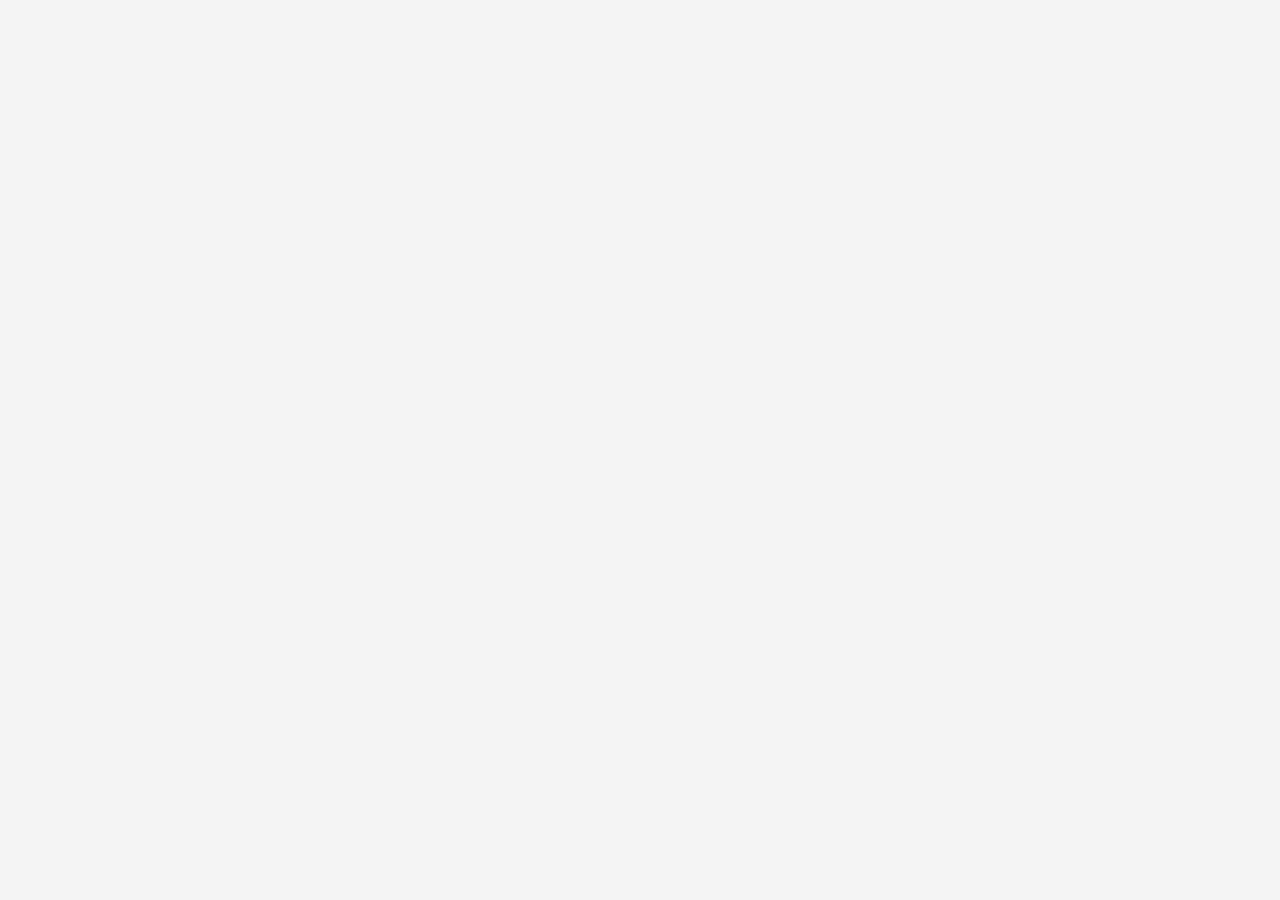
==== index.html @ 08cf337b "first commit" ====
<!DOCTYPE html>
<html lang="en">
<head>
    <meta charset="UTF-8">
    <meta name="viewport" content="width=device-width, initial-scale=1.0">
    <title>HealthTech Website!</title>
    <link rel="stylesheet" href="styles.css" />
</head>
<body>
    <div>

    </div>
</body>
</html>
---- styles.css ----
* {
    margin: 0;
    padding: 0;
    box-sizing: border-box;
}

body {
    font-family: Arial, sans-serif;
    line-height: 1.6;
    color: #333;
    background-color: #f4f4f4;
}

header {
    background-color: #2c3e50;
    color: #fff;
    padding: 1rem 0;
    position: sticky;
    top: 0;
    box-shadow: 0 2px 5px rgba(0, 0, 0, 0.1);
}

header h1 {
    margin-left: 2rem;
    margin-bottom: 1rem;
}

nav ul {
    list-style: none;
    display: flex;
    margin-left: 2rem;
    gap: 2rem;
}

nav a {
    color: #fff;
    text-decoration: none;
    transition: color 0.3s;
}

nav a:hover {
    color: #3498db;
}

main {
    max-width: 1000px;
    margin: 2rem auto;
    padding: 0 2rem;
}

section {
    background-color: #fff;
    padding: 2rem;
    margin-bottom: 2rem;
    border-radius: 5px;
    box-shadow: 0 2px 10px rgba(0, 0, 0, 0.1);
}

section h2 {
    color: #2c3e50;
    margin-bottom: 1rem;
}

button {
    background-color: #3498db;
    color: #fff;
    padding: 0.75rem 1.5rem;
    border: none;
    border-radius: 5px;
    cursor: pointer;
    font-size: 1rem;
    transition: background-color 0.3s;
}

button:hover {
    background-color: #2980b9;
}

button.active {
    background-color: #27ae60;
}

footer {
    background-color: #2c3e50;
    color: #fff;
    text-align: center;
    padding: 2rem 0;
    margin-top: 2rem;
}
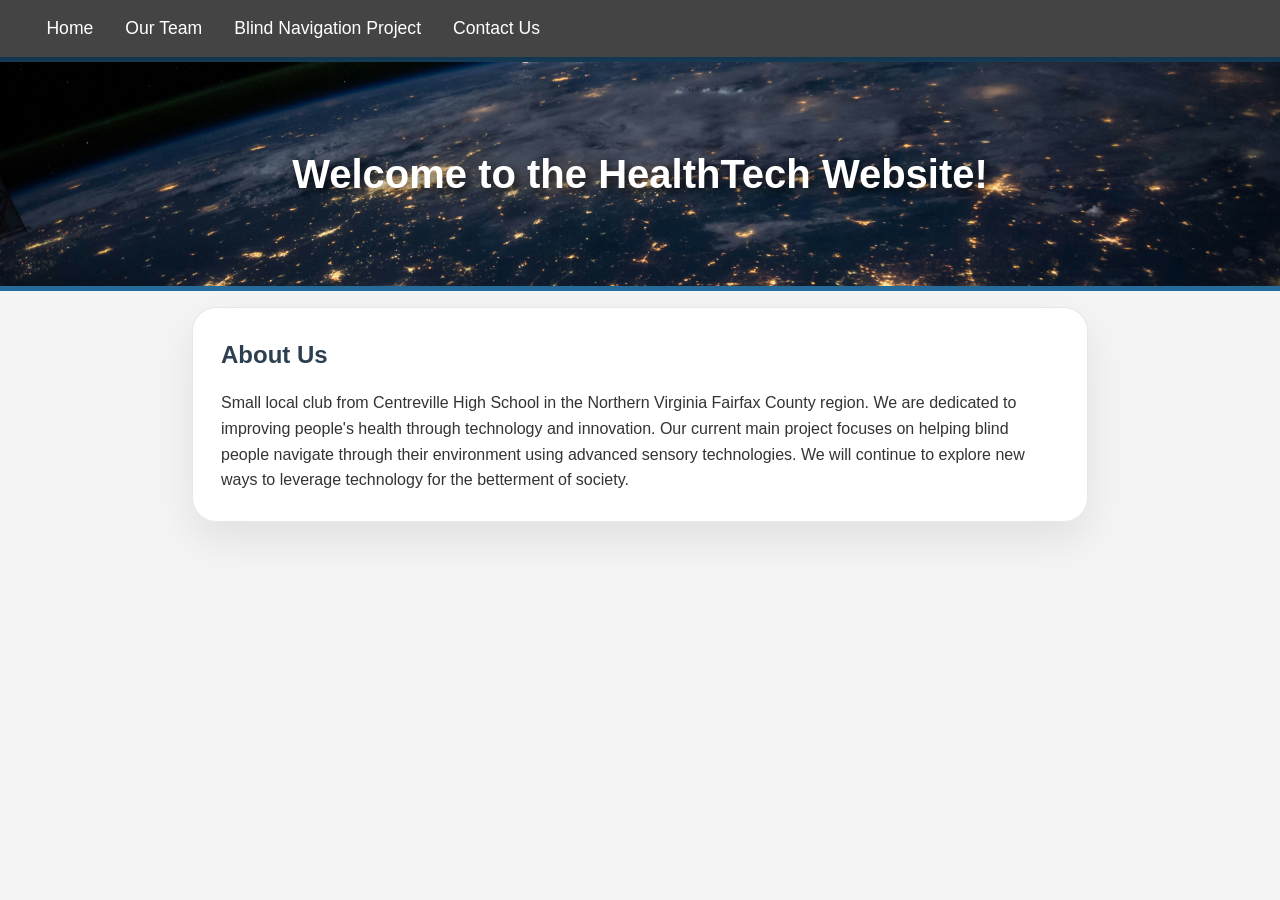
==== commit 81f81464: "New home screen 3 new screens too" ====
--- a/index.html
+++ b/index.html
@@ -8,7 +8,19 @@
 </head>
 <body>
     <div>
-
+        <nav>
+            <ul>
+                <li><a href="index.html">Home</a></li>
+                <li><a href="ourmembers.html">Our Team</a></li>
+                <li><a href="blind.html">Blind Navigation Project</a></li>
+                <li><a href="contact.html">Contact Us</a></li>
+            </ul>
+        </nav>
+        <h1 id="home-header">Welcome to the HealthTech Website!</h1>
+        <section id="about" class="card">
+                <h2 class = "subheading">About Us</h2>
+                <p class = "fade-in">Small local club from Centreville High School in the Northern Virginia Fairfax County region. We are dedicated to improving people's health through technology and innovation. Our current main project focuses on helping blind people navigate through their environment using advanced sensory technologies. We will continue to explore new ways to leverage technology for the betterment of society.</p>
+        </section>
     </div>
 </body>
 </html>
--- a/styles.css
+++ b/styles.css
@@ -33,13 +33,27 @@
 }
 
 nav a {
-    color: #fff;
+    color: #ffffff;
     text-decoration: none;
     transition: color 0.3s;
+    font-size: 1.1rem;
 }
 
 nav a:hover {
-    color: #3498db;
+    color: #db5e34;
+    transform: scale(1.1);
+    font-weight: bold;
+} 
+
+
+nav {
+	background: #444444;
+	color: #fff;
+    position: sticky;
+	top: 0;
+	padding: 0.9rem;
+	z-index: 100;
+	box-shadow: 0 2px 4px rgba(0, 0, 0, 0.1);
 }
 
 main {
@@ -87,3 +101,35 @@
     padding: 2rem 0;
     margin-top: 2rem;
 }
+
+#home-header {
+    background-image: url(Images/nasa-Q1p7bh3SHj8-unsplash.jpg);
+    background-size: cover;
+    background-position: center;
+    color: #fff;
+    text-align: center;
+    padding: 5rem 2rem;
+    border-bottom: 5px solid #266c9b;
+    border-top: 5px solid #143b55;
+    text-shadow: 4px 4px 8px rgba(0, 0, 0, 0.7);
+    font-size: 2.5rem;
+}
+
+.card {
+	background: rgba(255,255,255,0.95);
+	border: 1px solid rgba(148,163,184,0.25);
+	border-radius: 24px;
+	padding: 1.75rem;
+	box-shadow: 0 18px 40px rgba(0, 0, 0, 0.08);
+    margin-top: 1rem;
+    width: 70%;
+    max-width: 900px;
+    margin: 1rem auto;
+}
+
+section {
+	margin-top: 1.5rem;
+}
+
+
+
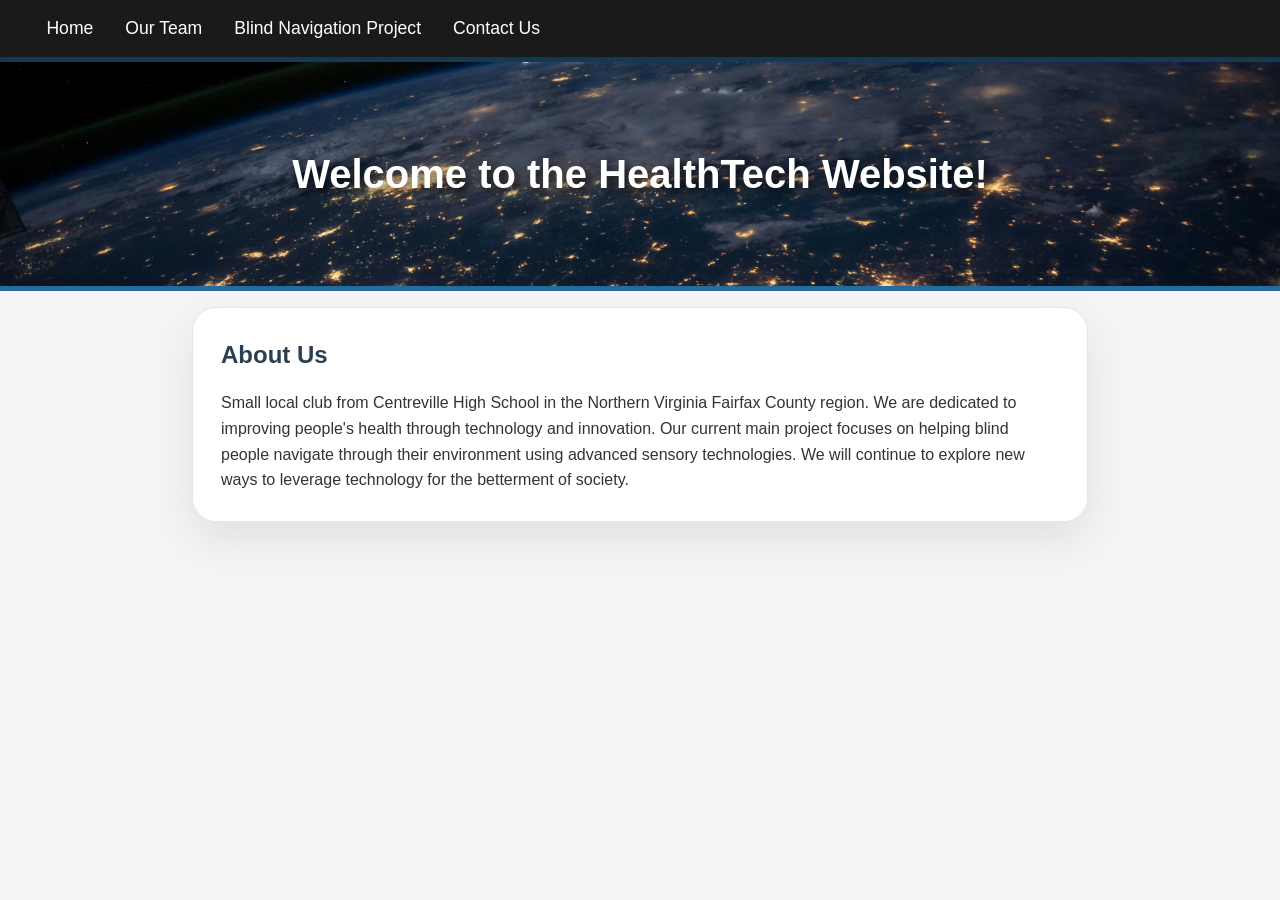
==== commit dad8a6b2: "New members and features Added more members, added animation, cleaned up the ourmembers tab" ====
--- a/index.html
+++ b/index.html
@@ -22,5 +22,6 @@
                 <p class = "fade-in">Small local club from Centreville High School in the Northern Virginia Fairfax County region. We are dedicated to improving people's health through technology and innovation. Our current main project focuses on helping blind people navigate through their environment using advanced sensory technologies. We will continue to explore new ways to leverage technology for the betterment of society.</p>
         </section>
     </div>
+    <script src="script.js"></script>
 </body>
 </html>
--- a/styles.css
+++ b/styles.css
@@ -47,7 +47,7 @@
 
 
 nav {
-	background: #444444;
+	background: #1b1a1a;
 	color: #fff;
     position: sticky;
 	top: 0;
@@ -131,5 +131,69 @@
 	margin-top: 1.5rem;
 }
 
+.memberImage {
+    width: 220px;
+    height: 150px;
+    border-radius: 12%;
+    border: 1px solid #000000;
+    object-fit: cover;
+    margin-bottom: 1rem;
+}
 
+.memberCard {
+    background-color: #f0ff81;
+    padding: 2rem;
+    margin-top: 1rem;
+    margin-right: 4rem;
+    border-radius: 10px;
+    border: 1px solid #000000;
+    box-shadow: 0 4px 8px rgba(0, 0, 0, 0.1);
+    text-align: center;
+    max-width: 360px;
+}
 
+.members {
+    display: flex;
+    flex-wrap: wrap;
+    justify-content: center;
+    padding-left: 2rem;
+    padding-right: 2rem;
+}
+
+.funFact {
+    margin-top: 1rem;
+    font-style: italic;
+}
+
+#membersBody {
+    background-color: #8cddf2;
+}
+
+#membersHeader {
+    text-align: center;
+    margin-top: 2rem;
+    margin-bottom: 2rem;
+    font-size: 2.75rem;
+    color: #1b1a1a;
+    text-decoration: underline;
+}
+
+.fade-in {
+	opacity: 0;
+	transform: translateY(10px);
+}
+
+.fade-in.visible {
+	animation: fadeIn 2s ease forwards;
+}
+
+@keyframes fadeIn {
+	from {
+		opacity: 0;
+		transform: translateY(10px);
+	}
+	to {
+		opacity: 1;
+		transform: translateY(0px);
+	}
+}
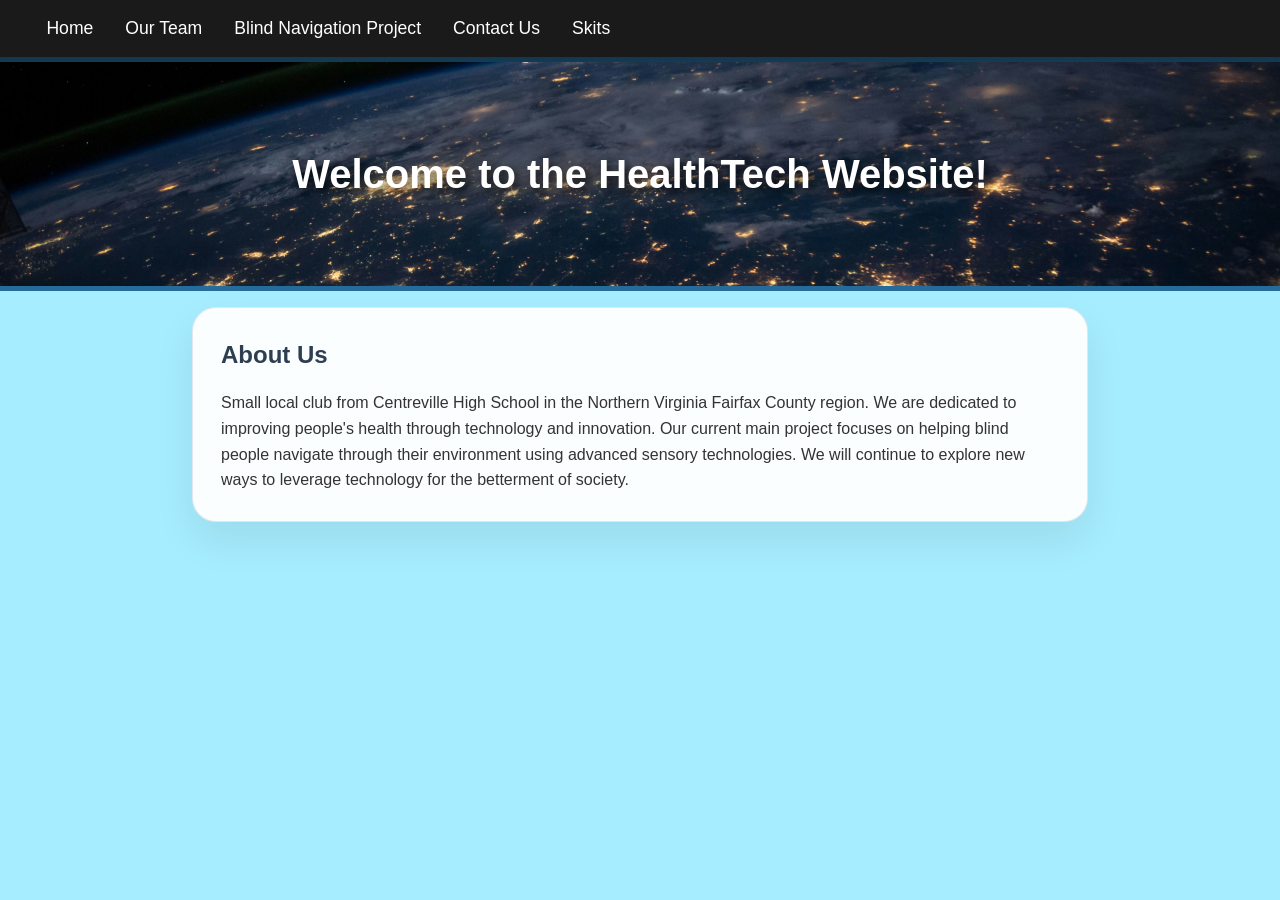
==== commit 9a9a6b20: "Improved member screen, added skits Eventually gonna add our skits on that screen" ====
--- a/index.html
+++ b/index.html
@@ -6,7 +6,7 @@
     <title>HealthTech Website!</title>
     <link rel="stylesheet" href="styles.css" />
 </head>
-<body>
+<body id = "homeBody">
     <div>
         <nav>
             <ul>
@@ -14,6 +14,7 @@
                 <li><a href="ourmembers.html">Our Team</a></li>
                 <li><a href="blind.html">Blind Navigation Project</a></li>
                 <li><a href="contact.html">Contact Us</a></li>
+                <li><a href="skits.html">Skits</a></li>
             </ul>
         </nav>
         <h1 id="home-header">Welcome to the HealthTech Website!</h1>
--- a/styles.css
+++ b/styles.css
@@ -166,16 +166,26 @@
 }
 
 #membersBody {
-    background-color: #8cddf2;
-}
+    background-color: #a6edff;
+}
+
+#homeBody {
+    background-color: #a6edff;
+}
+
 
 #membersHeader {
-    text-align: center;
-    margin-top: 2rem;
+    background-image: url(Images/membersBackground.png);
+    background-size: contain;
+    background-position: center;
+    color: #fff;
+    text-align: center;
+    padding: 5rem 2rem;
+    border-bottom: 5px solid #266c9b;
+    border-top: 5px solid #143b55;
+    text-shadow: 4px 4px 8px rgba(0, 0, 0, 0.7);
+    font-size: 2.5rem;
     margin-bottom: 2rem;
-    font-size: 2.75rem;
-    color: #1b1a1a;
-    text-decoration: underline;
 }
 
 .fade-in {
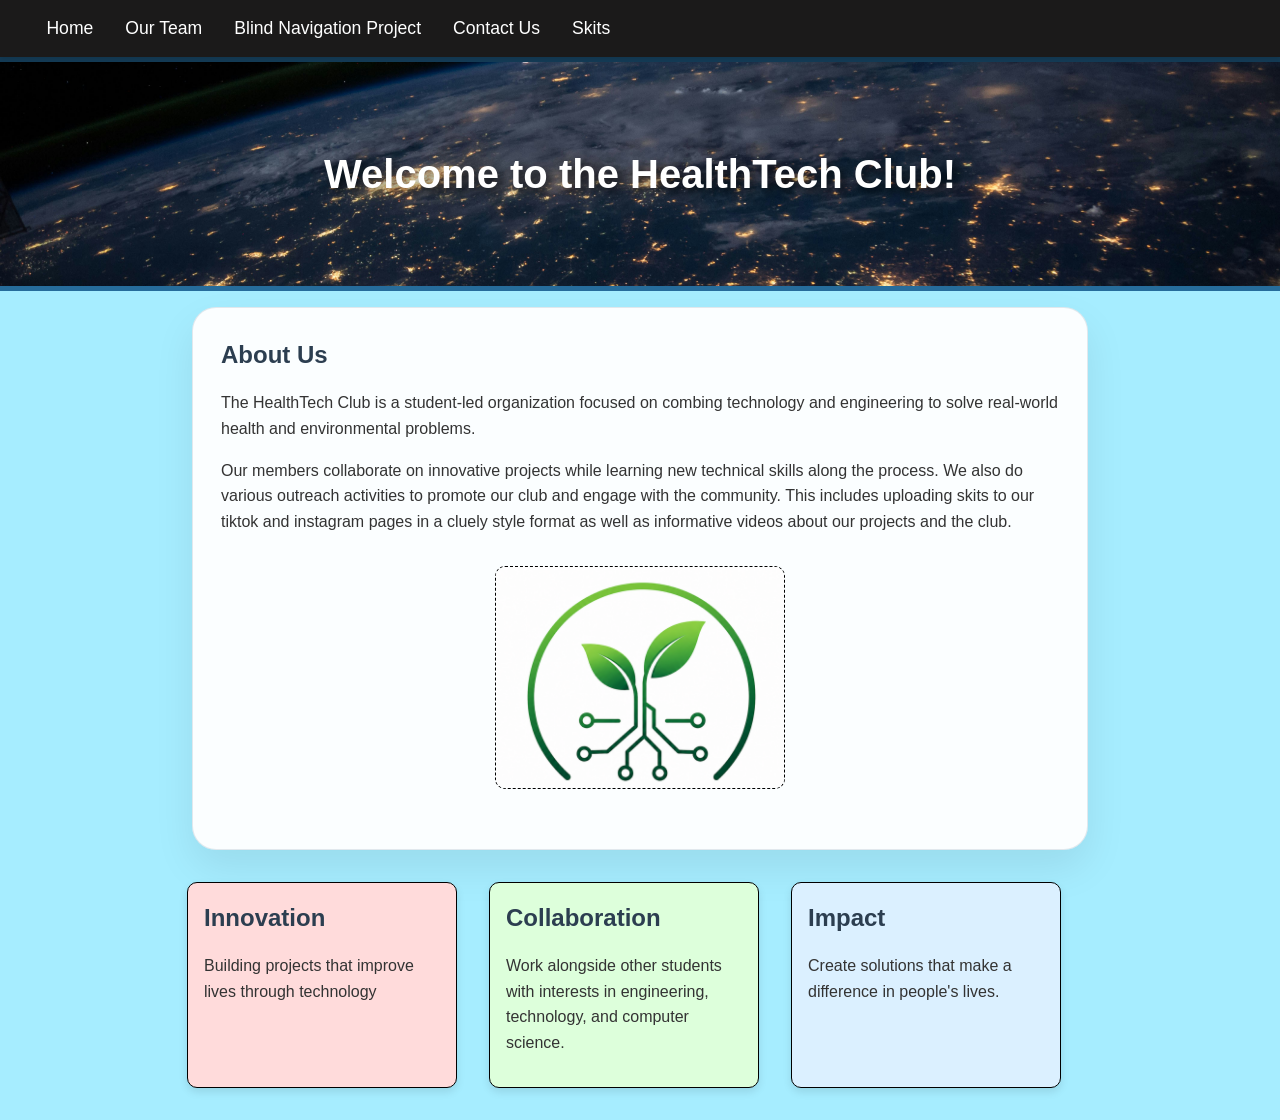
==== commit 2d984d42: "Website Update" ====
--- a/index.html
+++ b/index.html
@@ -3,7 +3,7 @@
 <head>
     <meta charset="UTF-8">
     <meta name="viewport" content="width=device-width, initial-scale=1.0">
-    <title>HealthTech Website!</title>
+    <title>The HealthTech Club</title>
     <link rel="stylesheet" href="styles.css" />
 </head>
 <body id = "homeBody">
@@ -17,11 +17,38 @@
                 <li><a href="skits.html">Skits</a></li>
             </ul>
         </nav>
-        <h1 id="home-header">Welcome to the HealthTech Website!</h1>
-        <section id="about" class="card">
+        <h1 id="home-header">Welcome to the HealthTech Club!</h1>
+        <section id="about" class="card fade-in">
                 <h2 class = "subheading">About Us</h2>
-                <p class = "fade-in">Small local club from Centreville High School in the Northern Virginia Fairfax County region. We are dedicated to improving people's health through technology and innovation. Our current main project focuses on helping blind people navigate through their environment using advanced sensory technologies. We will continue to explore new ways to leverage technology for the betterment of society.</p>
+                <p class = "homeP">
+                    The HealthTech Club is a student-led organization focused on combing technology and engineering to solve real-world health and environmental problems. 
+                </p>
+                <p>
+                    Our members collaborate on innovative projects while learning new technical skills along the process. We also do various outreach activities to promote our club and engage with the community. This includes uploading skits to our tiktok and instagram pages in a cluely style format as well as informative videos about our projects and the club.
+                </p>
+                <img src="Images/healthTechLogo1.png" class = "homeImage"/>
         </section>
+        
+        <div class = "goalsCards fade-in">
+            <section id="invCard">    
+                <h2 class = "subheading">Innovation</h2>
+                <p class = "homeP">
+                    Building projects that improve lives through technology
+                </p>
+            </section>
+            <section id="colCard">    
+                <h2 class = "subheading">Collaboration</h2>
+                <p class = "homeP">
+                    Work alongside other students with interests in engineering, technology, and computer science.
+                </p>
+            </section>
+            <section id="impCard">    
+                <h2 class = "subheading">Impact</h2>
+                <p class = "homeP">
+                    Create solutions that make a difference in people's lives.
+                </p>
+            </section>
+        </div>
     </div>
     <script src="script.js"></script>
 </body>
--- a/styles.css
+++ b/styles.css
@@ -160,6 +160,14 @@
     padding-right: 2rem;
 }
 
+.goalsCards {
+    display: flex;
+    flex-wrap: wrap;
+    justify-content: center;
+    padding-left: 2rem;
+    padding-right: 2rem;
+}
+
 .funFact {
     margin-top: 1rem;
     font-style: italic;
@@ -173,6 +181,22 @@
     background-color: #a6edff;
 }
 
+.homeP {
+    margin-bottom: 1rem;
+}
+
+.homeImage {
+    width: 290px;
+    height: 280px;
+    border-radius: 12%;
+    border: 1px dashed #000000;
+    object-fit: cover;
+    max-width: 600px;
+    height: auto;
+    display: block;
+    margin: 2rem auto;
+    border-radius: 10px;
+}
 
 #membersHeader {
     background-image: url(Images/membersBackground.png);
@@ -186,6 +210,42 @@
     text-shadow: 4px 4px 8px rgba(0, 0, 0, 0.7);
     font-size: 2.5rem;
     margin-bottom: 2rem;
+}
+
+#invCard {
+    background-color: #ffdbdb;
+    padding: 1rem;
+    margin-top: 1rem;
+    margin-right: 2rem;
+    border-radius: 10px;
+    border: 1px solid #000000;
+    box-shadow: 0 4px 8px rgba(0, 0, 0, 0.1);
+    text-align: left;
+    max-width: 270px;
+}
+
+#colCard {
+    background-color: #ddffdb;
+    padding: 1rem;
+    margin-top: 1rem;
+    margin-right: 2rem;
+    border-radius: 10px;
+    border: 1px solid #000000;
+    box-shadow: 0 4px 8px rgba(0, 0, 0, 0.1);
+    text-align: left;
+    max-width: 270px;
+}
+
+#impCard {
+    background-color: #dbf0ff;
+    padding: 1rem;
+    margin-top: 1rem;
+    margin-right: 2rem;
+    border-radius: 10px;
+    border: 1px solid #000000;
+    box-shadow: 0 4px 8px rgba(0, 0, 0, 0.1);
+    text-align: left;
+    max-width: 270px;
 }
 
 .fade-in {
